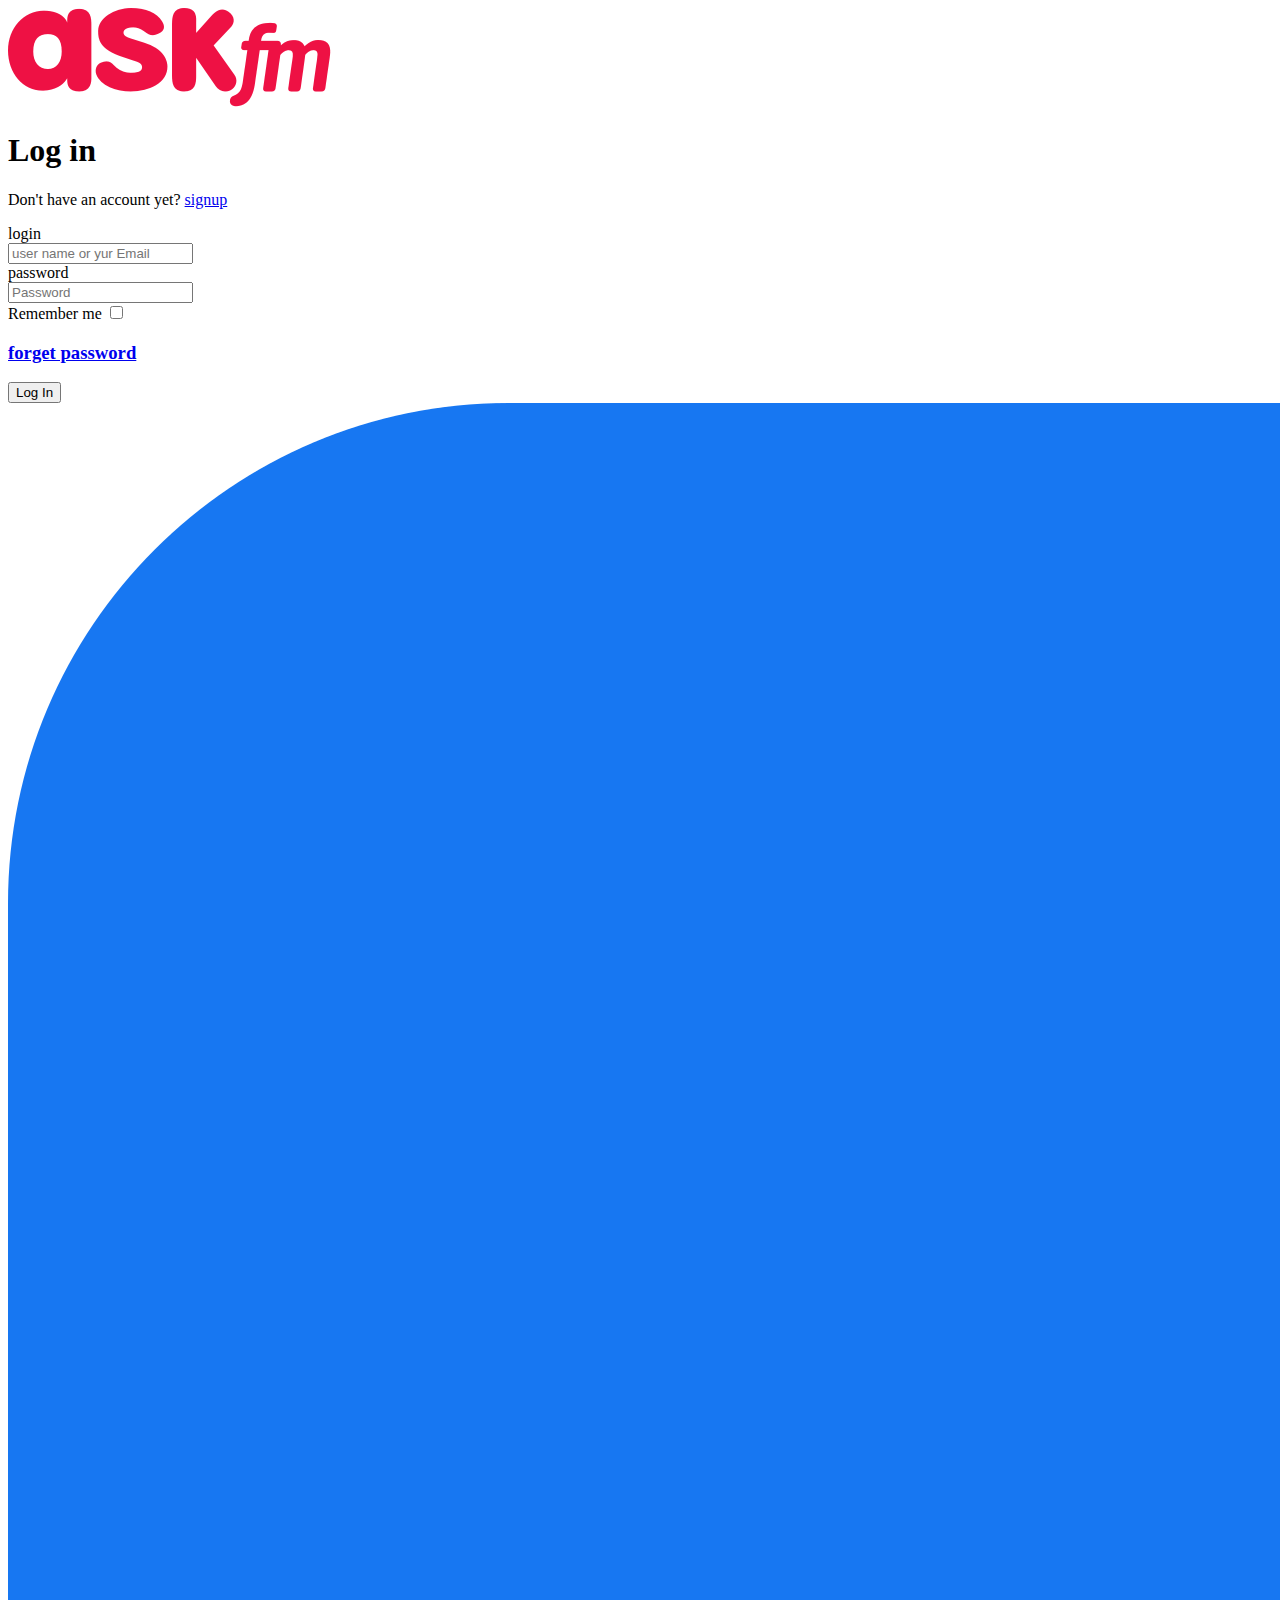
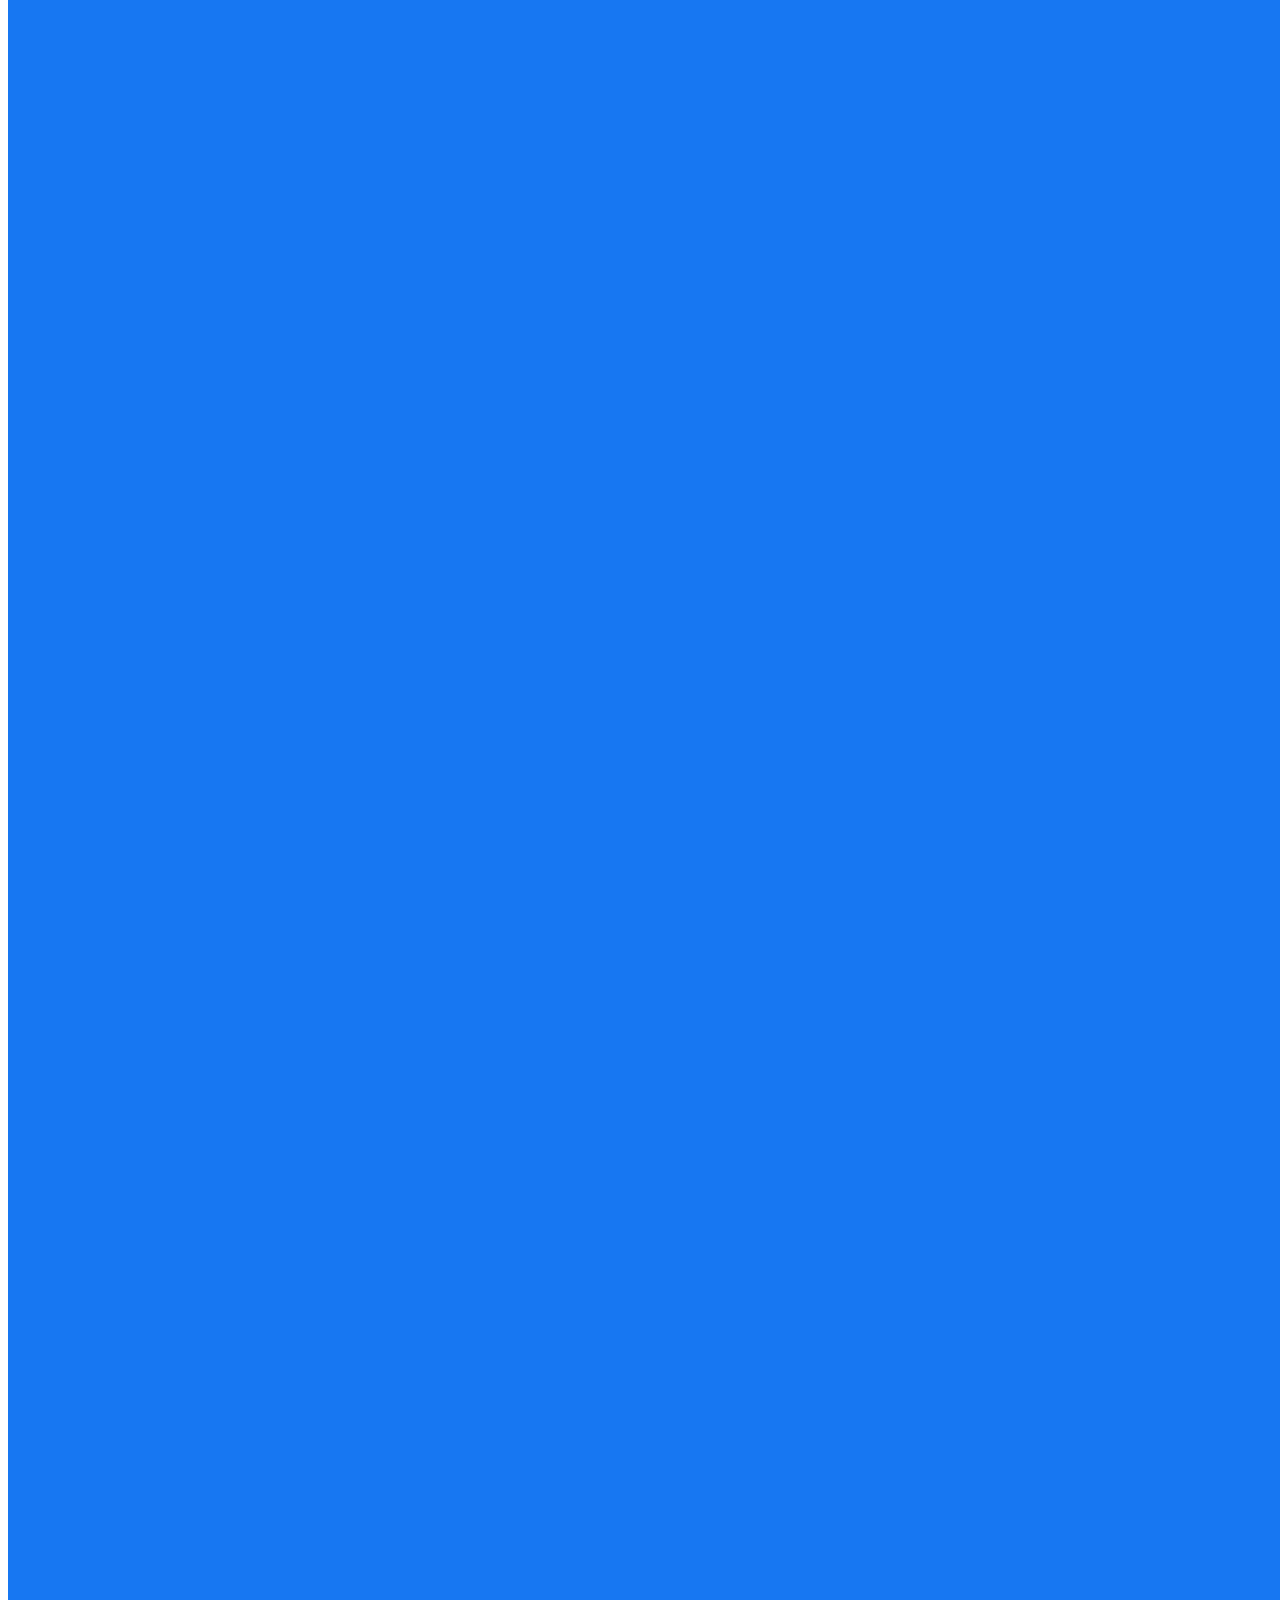
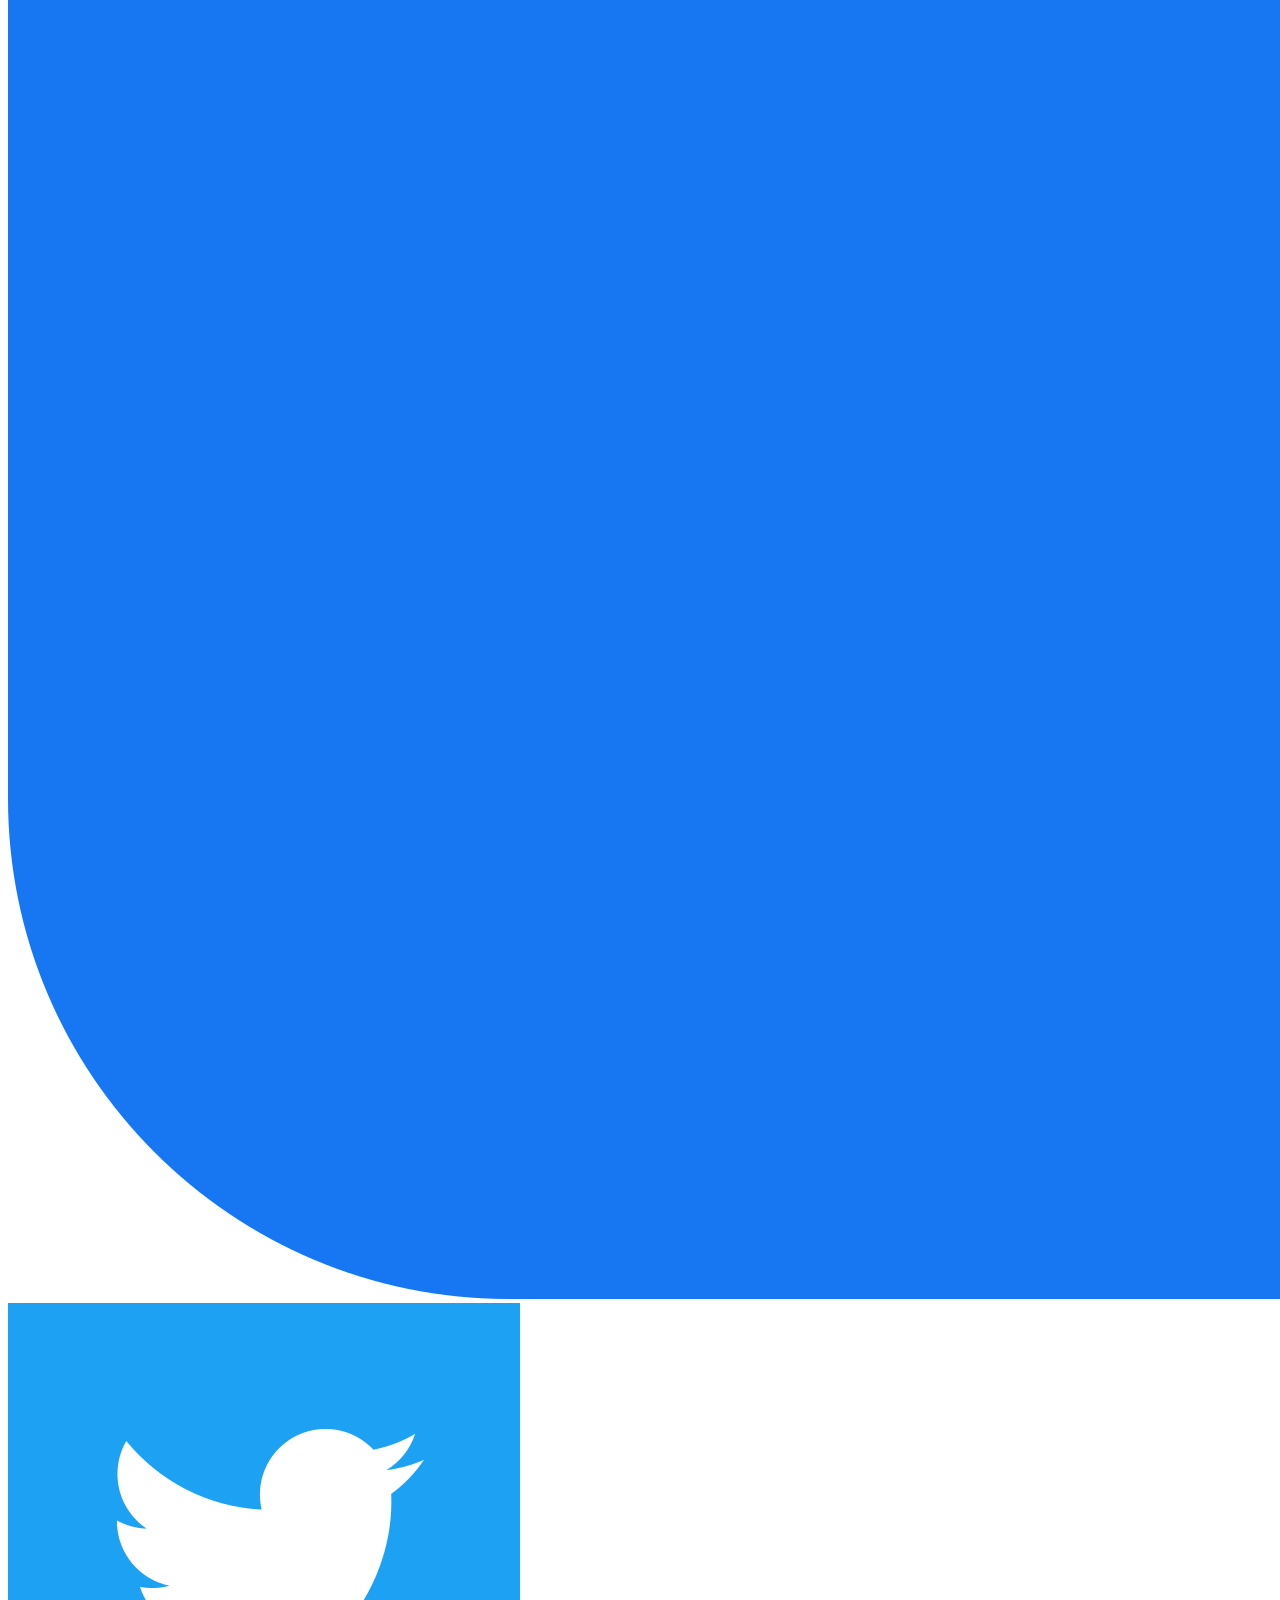
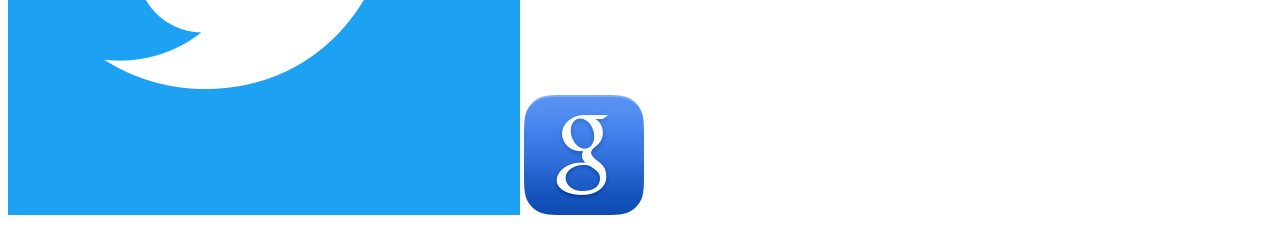
==== index.html @ 9f75d189 "my first commit" ====
<!DOCTYPE html>
<html lang="en">

<head>
    <meta charset="UTF-8">
    <meta http-equiv="X-UA-Compatible" content="IE=edge">
    <meta name="viewport" content="width=device-width, initial-scale=1.0">
    <link rel="shortcut icon" href="imges/hide.png" image="/x-icon">
    <link rel="stylesheet" href="style.css">
    <title>AskFm </title>
</head>

<body>

    <div id="header">
        <div id="img">
            <img src="imges/ask.png" alt="">

        </div>
    </div>
    <div id="form">
        <div class="log">
            <h1> Log in </h1>
            <p>Don't have an account yet? <a href="signup.html"> signup</a></p>
        </div>
        <form action="home.html">
            <div class="info">
                <label for="username">login</label><br>
                <input type="text" name="user-name" id="user-name" placeholder="user name or yur Email" required>
            </div>
            <div class="info">
                <label for="pwd">password</label><br>
                <input type="text" name="password" id="pwd" placeholder="Password" required>
            </div>
            <div class="rem">
                <label for="rem">Remember me</label>
                <input type="checkbox" name="rem" id="rem">
               <a href="#"> <h3> forget password</h3></a>
            </div>
            <input type="submit" value="Log In" id="submit">

        </form>
        <div id="social">
           <a href="https://www.facebook.com/hussein.abdelateef.96/"> <img src="imges/fb.png" alt="facbook"></a>
           <a href="https://twitter.com/hu_abdelateef"> <img src="imges/tw.png" alt="twitter"></a>
           <a href = "mailto: husseinabdelateef96@gmail.com"> <img src="imges/google.png" alt="google"></a>
        </div>
    </div>

</body>

</html>
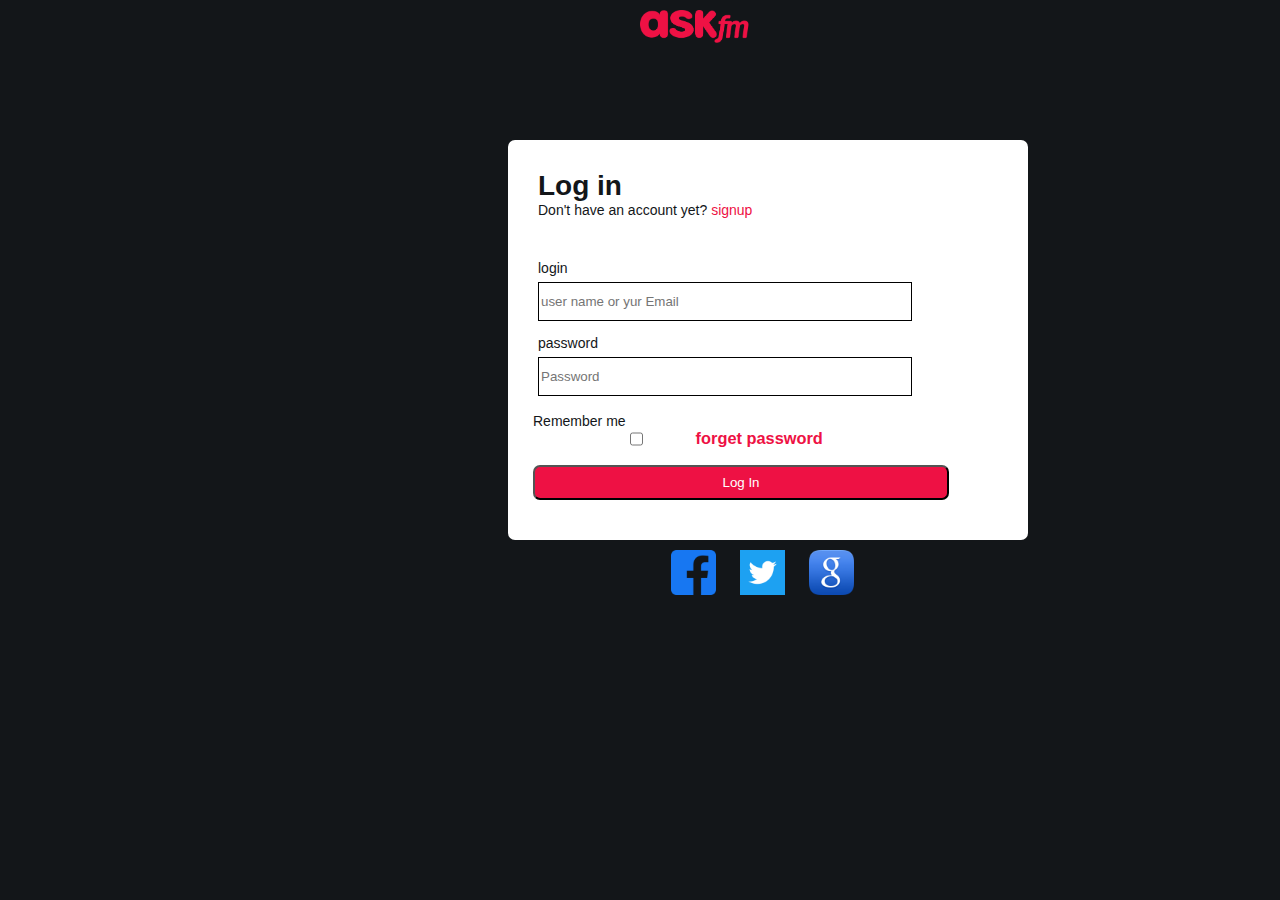
==== commit e82c8812: "Style" ====
--- a/index.html
+++ b/index.html
@@ -6,7 +6,7 @@
     <meta http-equiv="X-UA-Compatible" content="IE=edge">
     <meta name="viewport" content="width=device-width, initial-scale=1.0">
     <link rel="shortcut icon" href="imges/hide.png" image="/x-icon">
-    <link rel="stylesheet" href="style.css">
+    <link rel="stylesheet" href="Style.css">
     <title>AskFm </title>
 </head>
 
@@ -49,4 +49,4 @@
 
 </body>
 
-</html>+</html>
--- a/Style.css
+++ b/Style.css
@@ -0,0 +1,101 @@
+body{
+    background-color:rgba(19,22,25,255);
+    font-family: ProximaNova, "Helvetica Neue", Helvetica, Arial, sans-serif;
+    color: #131619;
+    font-size: 14px;
+    -webkit-font-smoothing: subpixel-antialiased;
+}
+a{
+    color: #ee1144;
+    cursor: pointer;
+    text-decoration: none;
+}
+#container{
+    position: absolute;
+    top: 0px;
+    left: 0px;
+    margin: 0px;
+    width: 100%;
+    height: 100%;
+    display: flex;
+
+}
+#header{
+    background-color:rgba(19,22,25,255);
+    display: flex;
+    position: fixed;
+    top: 0px;
+    left: 0px;
+    height: auto;
+    width: 100%;
+    margin: 0px;
+    margin-bottom: 30px;
+    box-sizing: border-box;
+    padding-left: 50%;
+    padding-top: 10px;
+ 
+}
+
+img{
+    width: 112px;
+    height: 33.3px;
+}
+#form{
+    margin-top: 140px;
+    margin-left: 500px;
+width: 520px;
+height: 400px;
+border-radius: 7px;
+background-color: #fff;
+}
+.log{
+    padding: 30px;
+}
+.log h1{
+    margin:0px;
+}
+.log p{
+    margin: 0px;
+}
+.info{
+    padding: 2px 30px;
+    margin-top: 10px;
+}
+.info input[type=text]{
+    width: 80%;
+    height: 35px;
+    border:0.5px solid black;
+    margin-top: 6px;
+}
+.rem{
+    display: flex;
+    margin-left: 25px;
+    margin-top: 15px;
+}
+.rem h3{
+    margin-left: 50px;
+}
+input[type=submit]{
+    width: 80%;
+    height: 35px;
+    background-color: #ee1144;
+    color: #fff;
+    cursor: pointer;
+    margin-left: 25px;
+    border-radius: 7px;
+}
+input [type=submit]:hover{
+    background-color: #BE0E36;
+}
+#social{
+    margin-top: 25px;
+    flex-direction: row;
+    justify-content:space-between;
+    margin-left: 143px;
+    margin-top: 50px;
+}
+#social img{
+width: 45px;
+height: 45px;
+margin-left: 20px;
+}